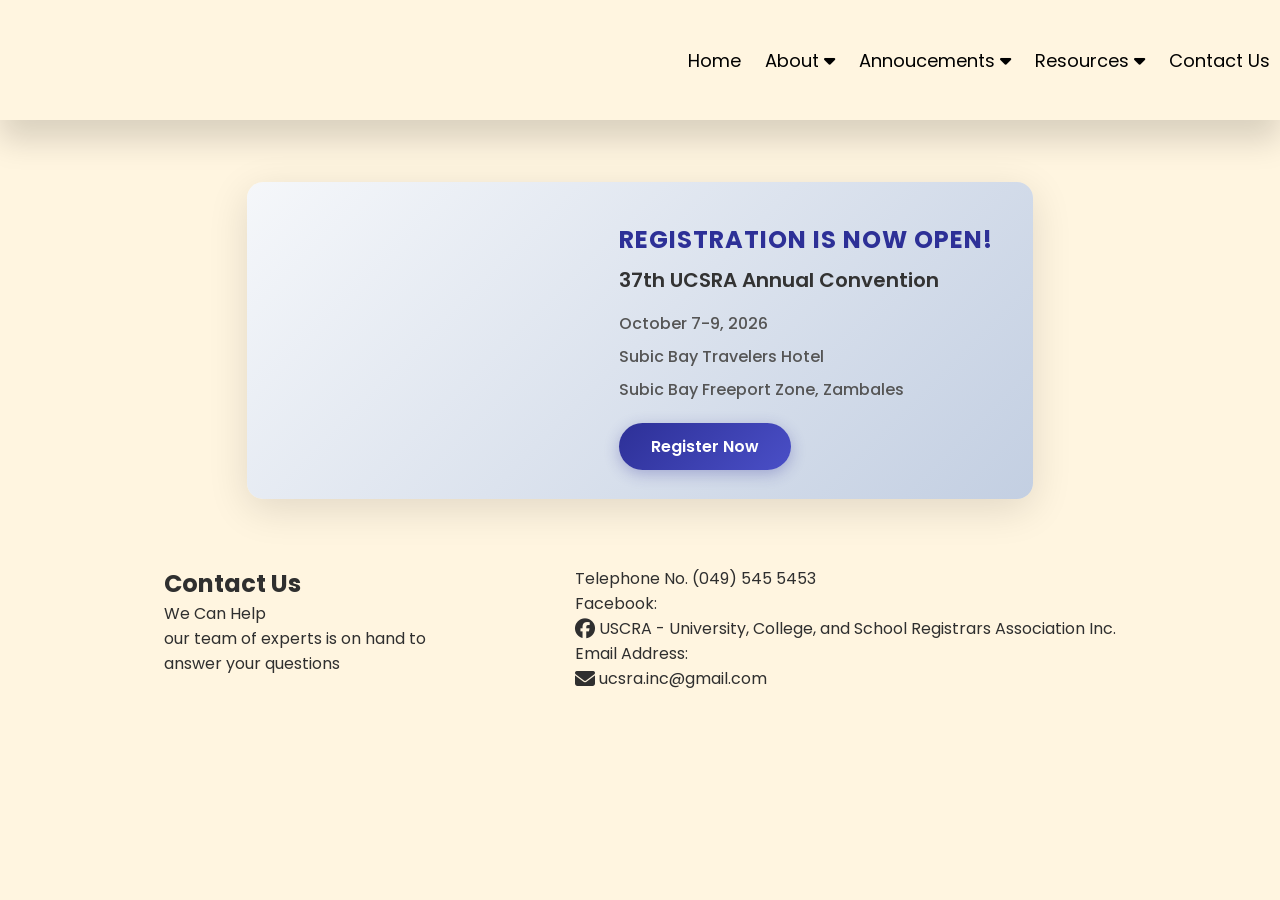
==== src/pages/events.html @ 71fe981c "Initial" ====
<!DOCTYPE html>
<html lang="en">
  <head>
    <meta charset="UTF-8" />
    <meta name="viewport" content="width=device-width, initial-scale=1.0" />
    <meta name="author" content="Clark Leovison C. Rey, Jerome Evangelista, Jhun Jerwin Jerico M. Daygon" />
    <title>
      Events - University, College &amp; School Registars Association | UCSRA
    </title>
    <link rel="icon" type="x-icon" href="../../assets/logo/Logo.png" />
    <link rel="stylesheet" href="../main.css" />
    <link rel="stylesheet" href="../styles/events.css" />
    <link rel="stylesheet" href="../styles/gallery.css" />
    <link
      rel="stylesheet"
      href="https://cdnjs.cloudflare.com/ajax/libs/font-awesome/6.4.2/css/all.min.css"
      integrity="sha512-z3gLpd7yknf1YoNbCzqRKc4qyor8gaKU1qmn+CShxbuBusANI9QpRohGBreCFkKxLhei6S9CQXFEbbKuqLg0DA=="
      crossorigin="anonymous"
      referrerpolicy="no-referrer"
    />
    <link rel="preconnect" href="https://fonts.googleapis.com" />
    <link rel="preconnect" href="https://fonts.gstatic.com" crossorigin />
    <link
      href="https://fonts.googleapis.com/css2?family=Poppins:wght@300&display=swap"
      rel="stylesheet"
    />
  </head>

  <header>
    <nav class="navbar">
      <div class="logo">
        <a href="../../index.html"><img src="../../assets/logo/NewLogo.png" alt="" /></a>
      </div>

      <ul class="navlist">
        <li class="nav-items">
          <a href="../../index.html" class="nav-links">Home</a>
        </li>

        <li class="nav-items subs">
          About
          <i class="fa-solid fa-caret-down arrow prog-arrow"></i>
          <div class="sub-menu">
            <ul class="submenu">
              <li class="nav-items">
                <a href="history.html" class="nav-links">History</a>
              </li>
              <li class="nav-items">
                <a href="misvis.html" class="nav-links"
                  >Mission&nbsp;&amp;&nbsp;Vision</a
                >
              </li>

              <li class="nav-items">
                <a href="misvis.html" class="nav-links"
                  >Objectives</a
                >
              </li>

              <li class="nav-items">
                <a href="misvis.html" class="nav-links"
                  >Core Values</a
                >
              </li>

              <li class="nav-items">
                <a href="misvis.html" class="nav-links">Logo</a>
              </li>

              <li class="nav-items">
                <a href="officers.html" class="nav-links"
                  >Officers</a
                >
              </li>
              <li class="nav-items">
                <a href="members.html" class="nav-links">Members</a>
              </li>
            </ul>
          </div>
        </li>

        <li class="nav-items subs">
          Annoucements
          <i class="fa-solid fa-caret-down arrow prog-arrow"></i>
          <div class="sub-menu">
            <ul class="submenu">
              <li class="nav-items">
                <a href="events.html" class="nav-links">Events</a>
              </li>
              <li class="nav-items">
                <a href="events.html" class="nav-links"
                  >Downloadable Letters</a
                >
              </li>
            </ul>
          </div>
        </li>

        <li class="nav-items subs">
          Resources
          <i class="fa-solid fa-caret-down arrow prog-arrow"></i>
          <div class="sub-menu">
            <ul class="submenu">
              <li class="nav-items">
                <a href="gallery.html" class="nav-links">Gallery</a>
              </li>
              <li class="nav-items">
                <a href="resources.html" class="nav-links"
                  >Archive</a
                >
              </li>
            </ul>
          </div>
        </li>

        <li class="nav-items">
          <a href="src/pages/contact-us.html" class="nav-links">Contact Us</a>
        </li>
      </ul>

      <div class="navham">
        <span class="bar"></span>
        <span class="bar"></span>
        <span class="bar"></span>
      </div>
    </nav>
  </header>

  <body>
    <main>
      <section class="Events" id="Descrip">
        <div style="width: 100%; height: 130px"></div>
        <div class="container">
          <div class="main-event">

            <div class="other-content">

              <div class="main-info">
                <div class="main-imgs">
                  <img src="../../assets/banner/Reg.png" alt="" class="pic">
                </div>
                <div class="event-details">
                  <p class="Reger">Registration is Now Open!</p>
                  <p class="Ten">37th UCSRA Annual Convention</p>
                  <p class="Date">October 7-9, 2026</p>
                  <p class="Date">Subic Bay Travelers Hotel</p>
                  <p class="Date">Subic Bay Freeport Zone, Zambales</p>
                  <div class="reg-now">
                    <a href="https://forms.gle/EpWKLZA2BauZkKY97" target="_blank">Register Now</a>
                  </div>
                </div>
              </div>
              
              <!-- Downloadable Letters section hidden for now -->
              <!-- <div class="main-info">
                <div class="main-imgs">
                  <a href="../../assets/resources/37th/37TH UCSRA CONVENTION.pdf" target="_blank">
                    <img src="../../assets/banner/1.jpg" alt="37th UCSRA Convention" class="pic">
                  </a>
                </div>
                <p class="Reger">37th UCSRA Annual Convention</p>
                <p class="Ten">Downloadable Letters</p>
                <div class="reg-now">
                  <a href="../../assets/resources/37th/37TH UCSRA CONVENTION.pdf"
                  target="_blank" download>Download</a>
                </div>
              </div> -->
            </div>
           

            
          </div>
        </div>
      </section>
    </main>

    <footer>
      <section class="footer">
        <div class="main-element">
          <div class="contacts">
            <h1>Contact Us</h1>
            <p>We Can Help</p>
            <p>our team of experts is on hand to</p>
            <p>answer your questions</p>
          </div>

          <div class="numbers">
            <p>Telephone No. (049) 545 5453</p>

            <span>Facebook: </span
            ><a
              href="https://www.facebook.com/profile.php?id=100068724562502"
              target="_blank"
              ><i class="fa-brands fa-facebook fa-lg"></i> USCRA - University,
              College, and School Registrars Association Inc.</a
            >
            <span>Email Address: </span
            ><a href="mailto: ucsra.inc@gmail.com"
              ><i class="fa-solid fa-envelope fa-lg"></i> ucsra.inc@gmail.com</a
            >
          </div>
        </div>
      </section>
    </footer>
    <script src="../script/main.js"></script>
  </body>
</html>
---- src/main.css ----
:root {
  --main-color: rgb(255, 245, 224);
  --hover-: rgb(255, 167, 86);
  --hover-2: rgb(224, 176, 60);
  --button-color: rgb(45, 48, 151);
}

* {
  margin: 0;
  padding: 0;
  box-sizing: border-box;
}

/*Start of Navigation Bar*/

.navbar {
  width: 100%;
  height: 120px;
  display: flex;
  justify-content: space-between;
  align-items: center;
  position: fixed;
  font-size: 16px;
  box-shadow: 0 20px 30px rgba(0, 0, 0, 0.15);
  background-color: var(--main-color);
  z-index: 1000;
}

.logo > a > img {
  margin: 10px;
  width: 520px;
}

.nav-items {
  display: inline-block;
  padding: 10px;
}

.nav-links {
  text-decoration: none;
  color: black;
  font-size: 18px;
}

.nav-links:hover {
  color: var(--hover-2);
}

label:hover {
  color: var(--hover-2);
}

.navbar ul li {
  position: relative;
}

.nav-items {
  position: relative;
}

.nav-items::before {
  content: "";
  position: absolute;
  width: 100%;
  height: 2px;
  background: var(--hover-);
  left: 0;
  bottom: -1px;
  opacity: 0;
  transform: scaleX(0);
  transform-origin: right;
  transition: transform 0.5s ease;
  pointer-events: none;
}

.nav-items:hover::before {
  transform: scaleX(1);
  transform-origin: left;
  opacity: 1;
}

/*Start of Sub Menu Section*/

.sub-menu {
  display: block;
  position: absolute;
  left: 0;
  top: 100%;
  background-color: var(--main-color);
  z-index: 5;
  box-shadow: 0 4px 6px rgba(0, 0, 0, 0.1);
  min-width: 200px;
  padding: 10px 0;
  opacity: 0;
  visibility: hidden;
  transform: translateY(-10px);
  transition: opacity 0.3s ease, transform 0.3s ease, visibility 0.3s ease;
  pointer-events: none;
}

.sub-menu ul {
  display: block;
  margin-right: 8px;
}

.sub-menu ul li {
  width: 100%;
}

.subs {
  font-size: 18px;
}

.subs:hover > .sub-menu,
.subs.active > .sub-menu,
.sub-menu:hover {
  opacity: 1;
  visibility: visible;
  transform: translateY(0);
  pointer-events: auto;
}

.subs:hover > .arrow,
.subs.active > .arrow {
  transform: rotate(180deg);
  transition: 0.5s all ease-in;
}

/*Start of Hamburger Menu*/

.navham {
  display: none;
  cursor: pointer;
  padding-right: 1rem;
}

.bar {
  display: block;
  width: 33px;
  height: 5px;
  background-color: black;
  margin: 5px;
  border-radius: 5px;
}

/*End of Hamburger Menu*/

/*End of Navigation Bar*/

body {
  font-family: "Poppins", sans-serif;
  background-color: var(--main-color);
}

/*Global Variables*/

.min-height {
  min-height: 100%;
}

/*Start of Home Section*/

#Home {
  width: 100%;
  background-image: url("../assets/banner/Hero.png");
  background-repeat: no-repeat;
  background-size: cover;
  background-position: center;
}

.contents {
  display: flex;
  justify-content: flex-start;
  align-items: center;
}

.details {
  padding: 20px;
}

.details > h1 {
  text-align: justify;
  padding-bottom: 30px;
}

.introduction {
  padding-bottom: 30px;
  text-align: justify;
}

.details > h1 {
  font-size: 25px;
  font-weight: 900;
}

.more > a {
  color: black;
  border: 2px solid black;
  padding: 10px;
  text-decoration: none;
  border-radius: 5px;
  font-size: 20px;
  font-weight: 500;
}

.registern {
  background-color: var(--button-color);
}

.registern:hover {
  color: black;
}

.more > a:hover {
  background-color: var(--hover-);
  transition: 0.3s;
  color: black;
}

.img-content > img {
  width: 600px;
  margin: 10px;
}

/*Start of Registration*/

.Registration {
  width: 100%;
}

.containers {
  display: flex;
  justify-content: space-evenly;
  align-items: center;
}

.infor {
  background-color: rgb(80, 200, 120);
  width: 100dvw;
  min-height: 20dvh;
  display: flex;
  justify-content: center;
  flex-wrap: wrap;
  flex-direction: column;
  padding: 8dvh;
}

.infor > h2 {
  font-size: 4dvw;
  color: white;
  padding-bottom: 5px;
}

.infor > h3 {
  font-size: 2.5dvw;
  color: white;
  padding-bottom: 5px;
}

.perps {
  padding-bottom: 20px;
}

.infor > p {
  font-size: 1.7dvw;
}

.regnow {
  margin-top: 20px;
}

.button {
  text-decoration: none;
  border: 1px solid black;
  padding: 10px;
  color: white;
  border-radius: 5px;
  background-color: var(--button-color);
}

.button:hover {
  background-color: rgb(232, 228, 201);
  color: #2f2f2f;
}

.imgs {
  display: flex;
  justify-content: center;
}

.imgs > img {
  width: 300px;
}

.reg-ims-bot {
  margin-top: 50px;
}

.regis-imgs > img {
  width: 500px;
}

.open-imgs {
  display: flex;
  justify-content: center;
  align-items: center;
  position: fixed;
  top: 0;
  left: 0;
  width: 100%;
  height: 100%;
  flex-direction: column;
  display: none;
}

.close-imgs {
  width: 100%;
  height: 100%;
  position: fixed;
  background-color: #3a4a6da9;
  z-index: -1;
  filter: blur(2px);
  -webkit-filter: blur(2px);
}

.closetag {
  position: fixed;
  top: 40px;
  right: 20%;
  cursor: pointer;
  z-index: 100;
}

.open-imgs > img {
  width: 700px;
}

.open-imgs.active {
  display: flex;
}

/* New registration section styles (isolated) */

.RegistrationNew .registration-inner {
  display: flex;
  gap: 1rem;
  justify-content: center;
  align-items: center;
  padding: 1rem;
  max-width: 1100px;
  margin: 0 auto;
}

.RegistrationNew .infor-card {
  background-color: rgb(80, 200, 120);
  color: #fff;
  width: 380px;
  padding: 1.25rem;
  border-radius: 8px;
  box-shadow: 0 6px 12px rgba(0,0,0,0.06);
}

.RegistrationNew .infor-card h2 {
  font-size: 1.25rem;
  margin: 0 0 .5rem;
}

.RegistrationNew .infor-card p {
  margin: .4rem 0;
}

.RegistrationNew .infor-card a {
  color: #fff;
  text-decoration: underline;
}

.RegistrationNew .pdf-frame {
  flex: 1 1 auto;
  display:flex;
  justify-content:center;
  align-items:center;
  min-width: 0;
}

.RegistrationNew .pdf-frame iframe {
  width: 100%;
  /* use aspect-ratio so iframe scales smoothly with available width */
  aspect-ratio: 16/9;
  height: auto;
  border: 0;
  border-radius:6px;
  box-shadow: 0 6px 18px rgba(0,0,0,0.12);
  max-width: none;
}

@media (max-width: 980px) {
  .RegistrationNew .registration-inner {
  flex-direction: column;
  gap: .75rem;
  padding: .75rem;
  }
  .RegistrationNew .infor-card {
  width: 96%;
  }
  .RegistrationNew .pdf-frame {
  width: 100%;
  }
  .RegistrationNew .pdf-frame iframe {
  aspect-ratio: 16/9;
  height: auto;
  max-width: 100%;
  }
}

@media (max-width: 520px) {
  .RegistrationNew .registration-inner {
  padding: .5rem;
  }
  .RegistrationNew .infor-card {
  padding: .75rem;
  }
  .RegistrationNew .pdf-frame iframe {
  aspect-ratio: 4/3;
  }
}

/*End of Registration*/

/*Start of Mission & Vision*/

.MisVis {
  width: 100%;
  padding: 2rem 0;
  background: transparent;
}

.contains {
  display: flex;
  gap: 1rem;
  justify-content: center;
  align-items: stretch;
  flex-wrap: wrap;
  max-width: 1200px;
  margin: 0 auto;
  padding: 0 1rem;
}

.mission,
.vision,
.core-values {
  flex: 1 1 300px;
  border-radius: 10px;
  padding: 18px;
  box-shadow: 0 12px 36px rgba(0,0,0,0.14);
  text-align: left;
  margin: 0.5rem 0;
}

/* Center mission and vision content inside their cards */

.mission,
.vision {
  display: flex;
  flex-direction: column;
  align-items: center;
  justify-content: flex-start;
  /* increase top padding further and balance bottom padding to keep card height unchanged */
  padding-top: 46px;
  padding-bottom: 0px;
  text-align: center;
}

.intro {
  color: #111;
  font-size: 1.1rem;
  margin-bottom: 8px;
}

.mission > p,
.vision > p {
  font-size: 1rem;
  line-height: 1.5;
  color: #333;
  margin: 0 0 8px;
}

.core-values ul {
  list-style: none;
  padding: 0;
  margin: 0;
  display: block;
}

.core-values ul li {
  font-size: 0.95rem;
  margin: 4px 0;
}

.logos {
  display: flex;
  justify-content: center;
  align-items: stretch;
}

.logos > img {
  height: 12dvh;
}

.buttons {
  display: flex;
  justify-content: center;
  margin: 30px;
}

.buttons > a {
  border: 1px solid black;
  padding: 10px 30px 10px;
  text-decoration: none;
  border-radius: 5px;
  color: beige;
  background-color: var(--button-color);
  text-align: center;
}

.buttons > a:hover {
  background-color: rgb(232, 228, 201);
  color: #2f2f2f;
}

@media (max-width: 900px) {
  .contains {
  flex-direction: column;
  }
  .mission, .vision, .core-values {
  width: 100%;
  }
}

/*End of Mission & Vision*/

.Resourcess {
  width: 100%;
  background-color: rgb(80, 200, 120);
}

.Resourcess > h1 {
  color: white;
  padding-bottom: 15px;
}

.def-height {
  min-height: 10vh;
}

.content {
  display: grid;
  grid-template-columns: repeat(auto-fit, minmax(260px, 1fr));
  gap: 1.25rem;
  align-items: start;
  padding: 1rem 0;
}

.content > div {
  width: auto;
  margin: 0;
}

.titless {
  text-align: left;
  font-size: 1rem;
  color: #111;
  border-radius: 6px;
  padding: 8px 12px;
  background-color: rgba(255,255,255,0.9);
  margin-bottom: .5rem;
}

.rep-list {
  padding-top: 6px;
  margin: 0;
}

.reps {
  list-style: none;
  padding: 6px 4px;
  font-size: 0.95rem;
  border-bottom: 1px dashed rgba(0,0,0,0.06);
}

.reps:last-child {
  border-bottom: none;
}

.reps > a {
  text-decoration: none;
  color: #0b3b66;
}

/*Start of Footer*/

.footer {
  width: 100%;
  background-color: var(--main-color);
  color: #2f2f2f;
}

.main-element {
  display: flex;
  justify-content: space-evenly;
  padding: 15px;
}

.numbers {
  display: flex;
  flex-direction: column;
}

.numbers > a {
  text-decoration: none;
  color: #2f2f2f;
}

@media (width > 650px) {
  .informations {
  padding-top: 20dvh;
  padding-bottom: 30dvh;
  }
  .Resourcess {
  padding: 10dvh;
  }
  .infor {
  padding-top: 0;
  padding-bottom: 250px;
  }
}

@media (width < 1100px) {
  .subs.active > .sub-menu {
  width: 100%;
  }
  .infor {
  padding-bottom: 250px;
  }
  .infor > h2 {
  font-size: 30px;
  }
  .infor > h3 {
  font-size: 25px;
  }
  .infor > p {
  font-size: 20px;
  }
  .navham {
  display: block;
  z-index: 2;
  }
  .navham.active .bar:nth-child(2) {
  opacity: 0;
  }
  .navham.active .bar:nth-child(1) {
  transform: translateY(8px) rotate(45deg);
  }
  .navham.active .bar:nth-child(3) {
  transform: translateY(-11px) rotate(-45deg);
  }
  .navbar li {
  display: block;
  padding-left: 4rem;
  }
  .navlist {
  opacity: 1;
  position: fixed;
  top: -100%;
  background-color: var(--main-color);
  width: 50%;
  height: 100%;
  transition: 0.5s;
  z-index: 0;
  right: 0;
  }
  .navlist.active {
  top: 99px;
  }
  .contents {
  flex-direction: column;
  }
  .details > h1 {
  text-align: center;
  font-size: 20px;
  }
  .details > p {
  font-size: 15px;
  }
  .img-content > img {
  width: 380px;
  }
  .more {
  display: flex;
  justify-content: center;
  margin: px;
  }
  .more > a {
  margin: 5px;
  }
  .button {
  color: white;
  }
  .scroller__inner > img {
  width: 60px;
  }
  .logo > a > img {
  margin-left: 0px;
  width: 280px;
  }
  br {
  display: none;
  }
  .introduction {
  text-align: justify;
  font-size: 15px;
  }
  .informations {
  padding-bottom: 35dvh;
  }
  .imgs {
  display: none;
  }
  .contains {
  margin: 10px;
  flex-wrap: wrap;
  }
  .mission,
  .vision,
  .core-values {
  text-align: justify;
  width: 100%;
  padding: 10px;
  }
  .content {
  flex-wrap: wrap;
  }
  .main-element {
  display: flex;
  justify-content: space-evenly;
  flex-direction: column;
  }
  .numbers {
  padding-top: 20px;
  }
  .regis-imgs > img {
  width: 390px;
  }
  .open-imgs > img {
  width: 400px;
  }
}

@media (width < 420px) {
  .logo > a > img {
  margin-left: 0px;
  width: 300px;
  }
  .img-content > img {
  width: 350px;
  }
  .more > a {
  margin: 2px;
  }
}

/* ========== CAROUSEL STYLES (Add to main.css) ========== */

.carousel-container {
  position: relative;
  width: 100%;
  overflow: hidden;
  max-height: 380px;
}

.carousel-track {
  display: flex;
  transition: transform 0.5s ease-in-out;
  width: 100%;
}

.carousel-slide {
  min-width: 100%;
  width: 100%;
  flex-shrink: 0;
  background: linear-gradient(135deg, #2d3097 0%, #4a4fc7 100%);
  min-height: auto;
  display: flex;
  align-items: center;
  position: relative;
}

/* Dark overlay for readability - removed for both slides */

.carousel-slide::before {
  content: "";
  position: absolute;
  top: 0;
  left: 0;
  width: 100%;
  height: 100%;
  background: rgba(0, 0, 0, 0);
  z-index: 1;
}

.carousel-slide .contents {
  position: relative;
  z-index: 2;
  width: 100%;
  display: flex;
  align-items: center;
  justify-content: space-between;
  padding: 0 5%;
}

.carousel-slide .details {
  padding: 20px;
  max-width: 50%;
}

/* Second slide - no image on right, so details can be wider */

.carousel-slide:nth-child(2) .details {
  max-width: 70%;
}

/* First slide - branded green background */

.carousel-slide:nth-child(1) {
  background: linear-gradient(135deg, rgb(80, 200, 120) 0%, rgb(60, 180, 100) 100%);
}

/* Second slide - dark text color */

.carousel-slide:nth-child(2) .details > h1,
.carousel-slide:nth-child(2) .introduction {
  color: #333;
  text-shadow: none;
}

/* Second slide - smaller description text */

.carousel-slide:nth-child(2) .introduction {
  font-size: 14px;
}

/* Second slide - darker overlay on smaller screens */

@media (max-width: 1100px) {
  .carousel-slide:nth-child(2)::before {
  background: rgba(0, 0, 0, 0.5);
  }
  /* Change text to white on smaller screens for readability with dark overlay */
  .carousel-slide:nth-child(2) .details > h1,
  .carousel-slide:nth-child(2) .introduction {
  color: #fff;
  text-shadow: 0 2px 4px rgba(0,0,0,0.5);
  }
  .carousel-slide:nth-child(2) .introduction {
  font-size: 15px;
  }
}

@media (max-width: 720px) {
  .carousel-slide:nth-child(2)::before {
  background: rgba(0, 0, 0, 0.7);
  }
}

.carousel-slide .details > h1 {
  font-size: 24px;
  font-weight: 900;
  color: #fff;
  text-align: justify;
  padding-bottom: 15px;
  text-shadow: 0 2px 8px rgba(0,0,0,0.6);
}

.carousel-slide .introduction {
  padding-bottom: 30px;
  text-align: justify;
  color: #f0f0f0;
  font-size: 16px;
  line-height: 1.6;
  text-shadow: 0 1px 4px rgba(0,0,0,0.5);
}

.carousel-image {
  max-width: 45%;
  display: flex;
  justify-content: center;
  align-items: center;
}

.carousel-image img {
  max-width: 100%;
  max-height: 380px;
  height: auto;
  border-radius: 12px;
  box-shadow: 0 8px 24px rgba(0, 0, 0, 0.3);
  object-fit: cover;
  object-position: center;
}

/* Slide 1: Register Now button (blue, matches original registration style) */

.carousel-slide:nth-child(1) .more > a {
  text-decoration: none;
  border: 1px solid black;
  padding: 10px;
  color: white;
  border-radius: 5px;
  background-color: var(--button-color);
  font-size: 20px;
  font-weight: 500;
  transition: 0.3s;
}

.carousel-slide:nth-child(1) .more > a:hover {
  background-color: rgb(232, 228, 201);
  color: #2f2f2f;
}

/* Slide 2: More About Us button (outlined style) */

.carousel-slide:nth-child(2) .more > a {
  color: black;
  border: 2px solid black;
  padding: 10px;
  text-decoration: none;
  border-radius: 5px;
  font-size: 20px;
  font-weight: 500;
  background: rgba(255,255,255,0.3);
  transition: 0.3s;
}

.carousel-slide:nth-child(2) .more > a:hover {
  background-color: var(--hover-);
  transition: 0.3s;
  color: black;
}

/* ========== NAV BUTTONS - HIDDEN BY DEFAULT, SHOW ON HOVER ========== */

.carousel-btn {
  position: absolute;
  top: 50%;
  transform: translateY(-50%) scale(0.8);
  background: rgba(255, 255, 255, 0.25);
  border: none;
  color: white;
  width: 44px;
  height: 44px;
  border-radius: 50%;
  cursor: pointer;
  z-index: 10;
  display: flex;
  align-items: center;
  justify-content: center;
  font-size: 18px;
  transition: opacity 0.35s ease, transform 0.35s ease, background 0.3s;
  backdrop-filter: blur(4px);
  opacity: 0;
  pointer-events: none;
}

.carousel-container:hover .carousel-btn {
  opacity: 1;
  pointer-events: auto;
  transform: translateY(-50%) scale(1);
}

.carousel-btn:hover {
  background: rgba(255, 255, 255, 0.45);
  transform: translateY(-50%) scale(1.1) !important;
}

.carousel-prev {
  left: 16px;
}

.carousel-next {
  right: 16px;
}

/* ========== INDICATORS - HIDDEN BY DEFAULT, SHOW ON HOVER ========== */

.carousel-indicators {
  position: absolute;
  bottom: 18px;
  left: 50%;
  transform: translateX(-50%);
  display: flex;
  gap: 10px;
  z-index: 10;
  transition: opacity 0.35s ease;
  opacity: 0;
}

.carousel-container:hover .carousel-indicators {
  opacity: 1;
}

.indicator {
  width: 12px;
  height: 12px;
  border-radius: 50%;
  border: 2px solid white;
  background: rgba(255,255,255,0.3);
  cursor: pointer;
  transition: background 0.3s, transform 0.3s;
}

.indicator.active {
  background: white;
  transform: scale(1.2);
}

.indicator:hover {
  background: rgba(255,255,255,0.7);
}

/* Responsive Carousel - Small Screen PCs & Tablets */

@media (max-width: 1100px) {
  .carousel-slide .contents {
  flex-direction: column;
  justify-content: center;
  padding: 0 5%;
  }
  .carousel-slide .details {
  padding: 15px;
  max-width: 100%;
  width: 100%;
  }
  .carousel-slide:nth-child(2) .details {
  max-width: 100%;
  }
  .carousel-image {
  display: none;
  }
  .carousel-slide .details > h1 {
  text-align: center;
  font-size: 20px;
  }
  .carousel-slide .introduction {
  text-align: justify;
  font-size: 15px;
  }
  .carousel-btn {
  width: 38px;
  height: 38px;
  font-size: 15px;
  }
  .carousel-prev {
  left: 10px;
  }
  .carousel-next {
  right: 10px;
  }
  .carousel-indicators {
  bottom: 12px;
  gap: 8px;
  }
  .indicator {
  width: 10px;
  height: 10px;
  }
  .carousel-slide .more {
  display: flex;
  justify-content: center;
  }
  .carousel-slide .more > a {
  margin: 5px;
  font-size: 16px;
  }
}

/* Responsive Carousel - Mobile */

@media (max-width: 720px) {
  .carousel-slide .details > h1 {
  font-size: 18px;
  }
  .carousel-slide .introduction {
  font-size: 14px;
  }
  .carousel-slide:nth-child(2) .introduction {
  font-size: 12px;
  }
}

@media (max-width: 420px) {
  .carousel-slide .details > h1 {
  font-size: 16px;
  }
  .carousel-slide .introduction {
  font-size: 13px;
  }
  .carousel-slide:nth-child(2) .introduction {
  font-size: 10px;
  }
}

/* ========== FIRST SLIDE H1 - BIGGER & ALL CAPS ========== */

/* Use higher specificity to override the general carousel h1 */

.carousel-slide:first-child .details > h1,
.carousel-slide:nth-child(1) .details > h1 {
  font-size: 40px !important;
  font-weight: 900 !important;
  color: #fff;
  padding-bottom: 20px;
  text-shadow: 0 4px 12px rgba(0,0,0,0.7);
  text-transform: uppercase;
  line-height: 1.1;
}

/* Center the button */

.carousel-slide:first-child .more,
.carousel-slide:nth-child(1) .more {
  display: flex;
  margin-top: 10px;
}

/* Responsive */

@media (max-width: 1100px) {
  .carousel-slide:first-child .details > h1,
  .carousel-slide:nth-child(1) .details > h1 {
  font-size: 30px !important;
  }
}

@media (max-width: 720px) {
  .carousel-slide:first-child .details > h1,
  .carousel-slide:nth-child(1) .details > h1 {
  font-size: 30px !important;
  }
}

@media (max-width: 420px) {
  .carousel-slide:first-child .details > h1,
  .carousel-slide:nth-child(1) .details > h1 {
  font-size: 25px !important;
  }
}
---- src/styles/events.css ----
.main-event {
  display: flex;
  justify-content: center;
  padding: 2rem 1rem;
}

.other-content {
  display: flex;
  justify-content: center;
  gap: 2rem;
  max-width: 1200px;
  margin: 0 auto;
}

.main-imgs {
  display: flex;
  justify-content: center;
  overflow: hidden;
  border-radius: 12px;
  box-shadow: 0 8px 24px rgba(0, 0, 0, 0.15);
  margin-bottom: 0;
  background: linear-gradient(135deg, #667eea 0%, #764ba2 100%);
  flex-shrink: 0;
  width: 300px;
}

.main-info {
  display: flex;
  flex-direction: row;
  align-items: center;
  gap: 2rem;
  padding: 2.5rem;
  background: linear-gradient(135deg, #f5f7fa 0%, #c3cfe2 100%);
  border-radius: 16px;
  box-shadow: 0 10px 40px rgba(0, 0, 0, 0.12);
  transition: transform 0.3s ease, box-shadow 0.3s ease;
  min-width: 500px;
  max-width: 800px;
}

.event-details {
  display: flex;
  flex-direction: column;
  align-items: flex-start;
  flex: 1;
}

.main-info:hover {
  transform: translateY(-5px);
  box-shadow: 0 15px 50px rgba(0, 0, 0, 0.18);
}

.one {
  display: none;
}

.main-imgs > img {
  width: 100%;
  height: auto;
  object-fit: cover;
  transition: transform 0.3s ease;
}

.main-imgs:hover > img {
  transform: scale(1.05);
}

.pic {
  width: 100%;
  height: 200px;
  object-fit: cover;
  border-radius: 12px;
}

.Reger {
  color: #2d3097;
  font-size: 1.5rem;
  font-weight: 700;
  margin-bottom: 0.5rem;
  text-align: center;
  text-transform: uppercase;
  letter-spacing: 1px;
}

.Ten {
  color: #333;
  font-size: 1.25rem;
  font-weight: 600;
  margin-bottom: 1rem;
  text-align: center;
}

.Date {
  font-size: 1rem;
  color: #555;
  margin-bottom: 0.5rem;
  text-align: center;
  font-weight: 500;
}

.reg-now {
  margin-top: 1.5rem;
}

.reg-now > a {
  padding: 12px 32px;
  color: white;
  text-decoration: none;
  background: linear-gradient(135deg, #2d3097 0%, #4a4fc7 100%);
  border-radius: 30px;
  font-weight: 600;
  font-size: 1rem;
  transition: all 0.3s ease;
  box-shadow: 0 4px 15px rgba(45, 48, 151, 0.3);
  border: none;
}

.reg-now > a:hover {
  background: linear-gradient(135deg, #4a4fc7 0%, #6b6fd9 100%);
  transform: translateY(-2px);
  box-shadow: 0 6px 20px rgba(45, 48, 151, 0.4);
}

@media (width > 650px) {
  .informations {
    padding-top: 20dvh;
    padding-bottom: 30dvh;
  }
  .Resourcess {
    padding: 10dvh;
  }
  .infor {
    padding-top: 0;
    padding-bottom: 250px;
  }

  .other-content{
    flex-wrap: wrap;
    display: flex;
    margin: 20px;
  }
}

@media (max-width: 900px) {
  .main-info {
    flex-direction: column;
    min-width: 320px;
    max-width: 400px;
  }

  .main-imgs {
    margin-bottom: 1.5rem;
  }
}
@media (width < 720px) {
  .subs.active > .sub-menu {
    width: 100%;
  }
  .infor {
    padding-bottom: 250px;
  }
  .infor > h2 {
    font-size: 30px;
  }
  .infor > h3 {
    font-size: 25px;
  }
  .infor > p {
    font-size: 20px;
  }
  .navham {
    display: block;
    z-index: 2;
  }

  .navham.active .bar:nth-child(2) {
    opacity: 0;
  }
  .navham.active .bar:nth-child(1) {
    transform: translateY(8px) rotate(45deg);
  }
  .navham.active .bar:nth-child(3) {
    transform: translateY(-11px) rotate(-45deg);
  }
  .navbar li {
    display: block;
    padding-left: 4rem;
  }
  .navlist {
    opacity: 1;
    position: fixed;
    top: -100%;
    background-color: var(--main-color);
    width: 50%;
    height: 100%;

    transition: 0.5s;
    z-index: 0;
    right: 0;
  }

  .navlist.active {
    top: 99px;
  }

  .details > h1 {
    text-align: center;
    font-size: 20px;
  }
  .details > p {
    font-size: 15px;
  }
  .img-content > img {
    width: 380px;
  }
  .more {
    display: flex;
    justify-content: center;
    margin: px;
  }
  .more > a {
    margin: 5px;
  }
  .button {
    color: white;
  }
  .scroller__inner > img {
    width: 60px;
  }
  .logo > a > img {
    margin-left: 0px;
    width: 280px;
  }
  br {
    display: none;
  }
  .introduction {
    text-align: justify;
    font-size: 15px;
  }

  .informations {
    padding-bottom: 35dvh;
  }
  .imgs {
    display: none;
  }

  .contains {
    margin: 10px;
    flex-wrap: wrap;
  }
  .mission,
  .vision,
  .core-values {
    text-align: justify;
    width: 100%;
    padding: 10px;
  }
  .content {
    flex-wrap: wrap;
  }
  .main-element {
    display: flex;
    justify-content: space-evenly;
  }
  .numbers {
    padding-top: 20px;
  }
  .regis-imgs > img {
    width: 390px;
  }
  .open-imgs > img {
    width: 400px;
  }
  .main-imgs {
      height: 216px;
      width: 180px;
  }
  .pic {
      height: 216px;
      width: 180px;
  }
  .other-content{
    flex-wrap: wrap;
    display: flex;
    justify-content: space-evenly;
    margin: 20px;
    font-size: 70%;
  }
  .Reger, .Ten, .Date{
      font-size: 16px;
  }
}

@media (width < 420px) {
  .logo > a > img {
    margin-left: 0px;
    width: 300px;
  }
  .img-content > img {
    width: 350px;
  }
  .more > a {
    margin: 2px;
  }
  .main-imgs {
      height: 180px;
      width: 120px;
  }
  .pic {
      height: 180px;
      width: 120px;
  }
  .other-content{
    flex-wrap: wrap;
    display: flex;
    justify-content: space-evenly;
  }
  
  .Reger, .Ten, .Date{
      font-size: 11px;
  }
}
---- src/styles/gallery.css ----
.glry-img{
    display: flex;
    justify-content: space-evenly;
    flex-wrap: wrap;
    gap: 5px;
    border: 2px solid black;
}

.glry-img > img{
    width: 400px;
    margin-bottom: 30px;
    padding: 10px;
}
h3{
    text-align: center;
    font-size: 30px;
}
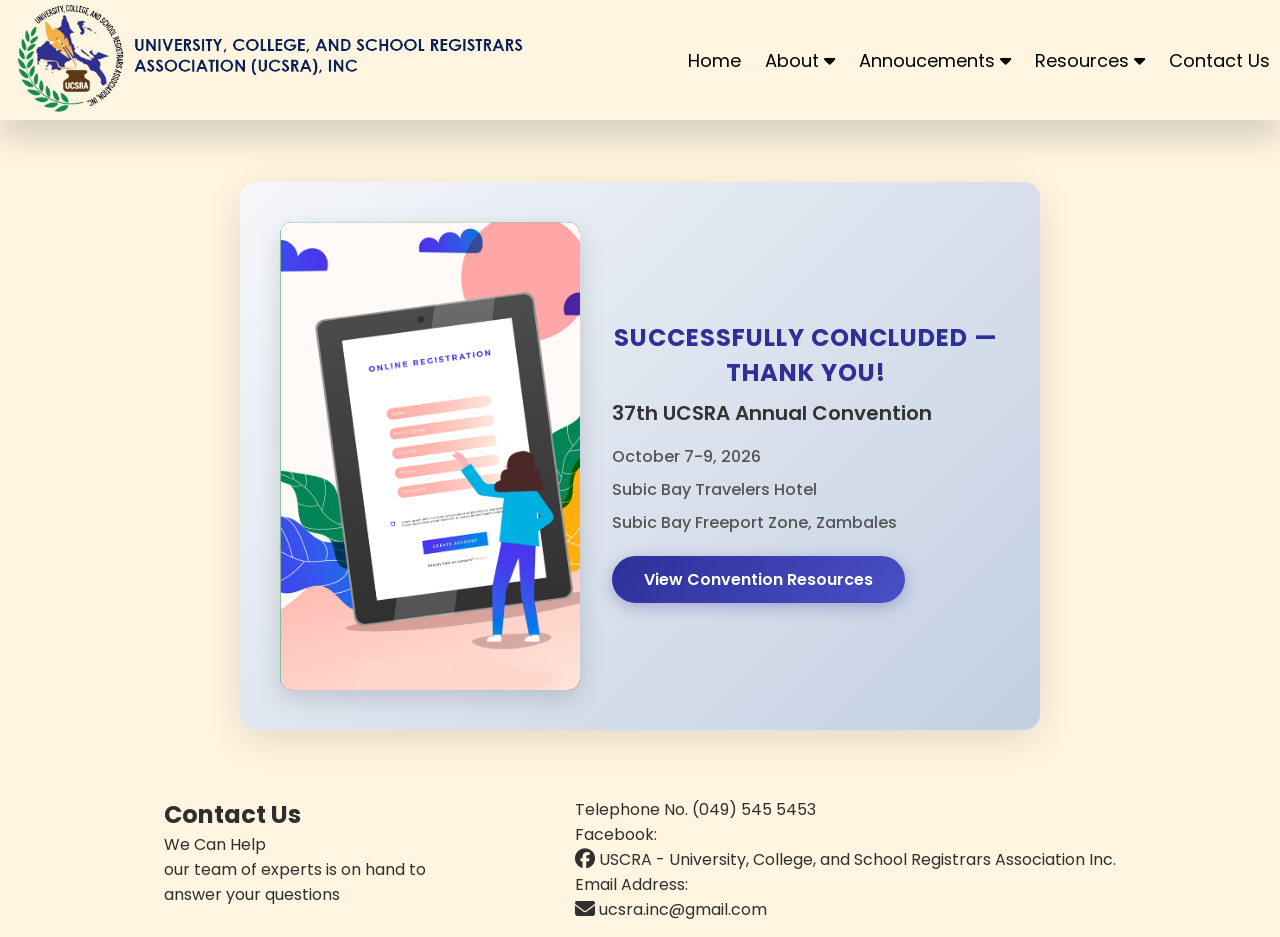
==== commit 8eb5144b: "Mark 37th Annual Convention as concluded and publish presentation resources" ====
--- a/src/pages/events.html
+++ b/src/pages/events.html
@@ -140,13 +140,13 @@
                   <img src="../../assets/banner/Reg.png" alt="" class="pic">
                 </div>
                 <div class="event-details">
-                  <p class="Reger">Registration is Now Open!</p>
+                  <p class="Reger">Successfully Concluded — Thank You!</p>
                   <p class="Ten">37th UCSRA Annual Convention</p>
                   <p class="Date">October 7-9, 2026</p>
                   <p class="Date">Subic Bay Travelers Hotel</p>
                   <p class="Date">Subic Bay Freeport Zone, Zambales</p>
                   <div class="reg-now">
-                    <a href="https://forms.gle/EpWKLZA2BauZkKY97" target="_blank">Register Now</a>
+                    <a href="resources.html" target="_blank">View Convention Resources</a>
                   </div>
                 </div>
               </div>
